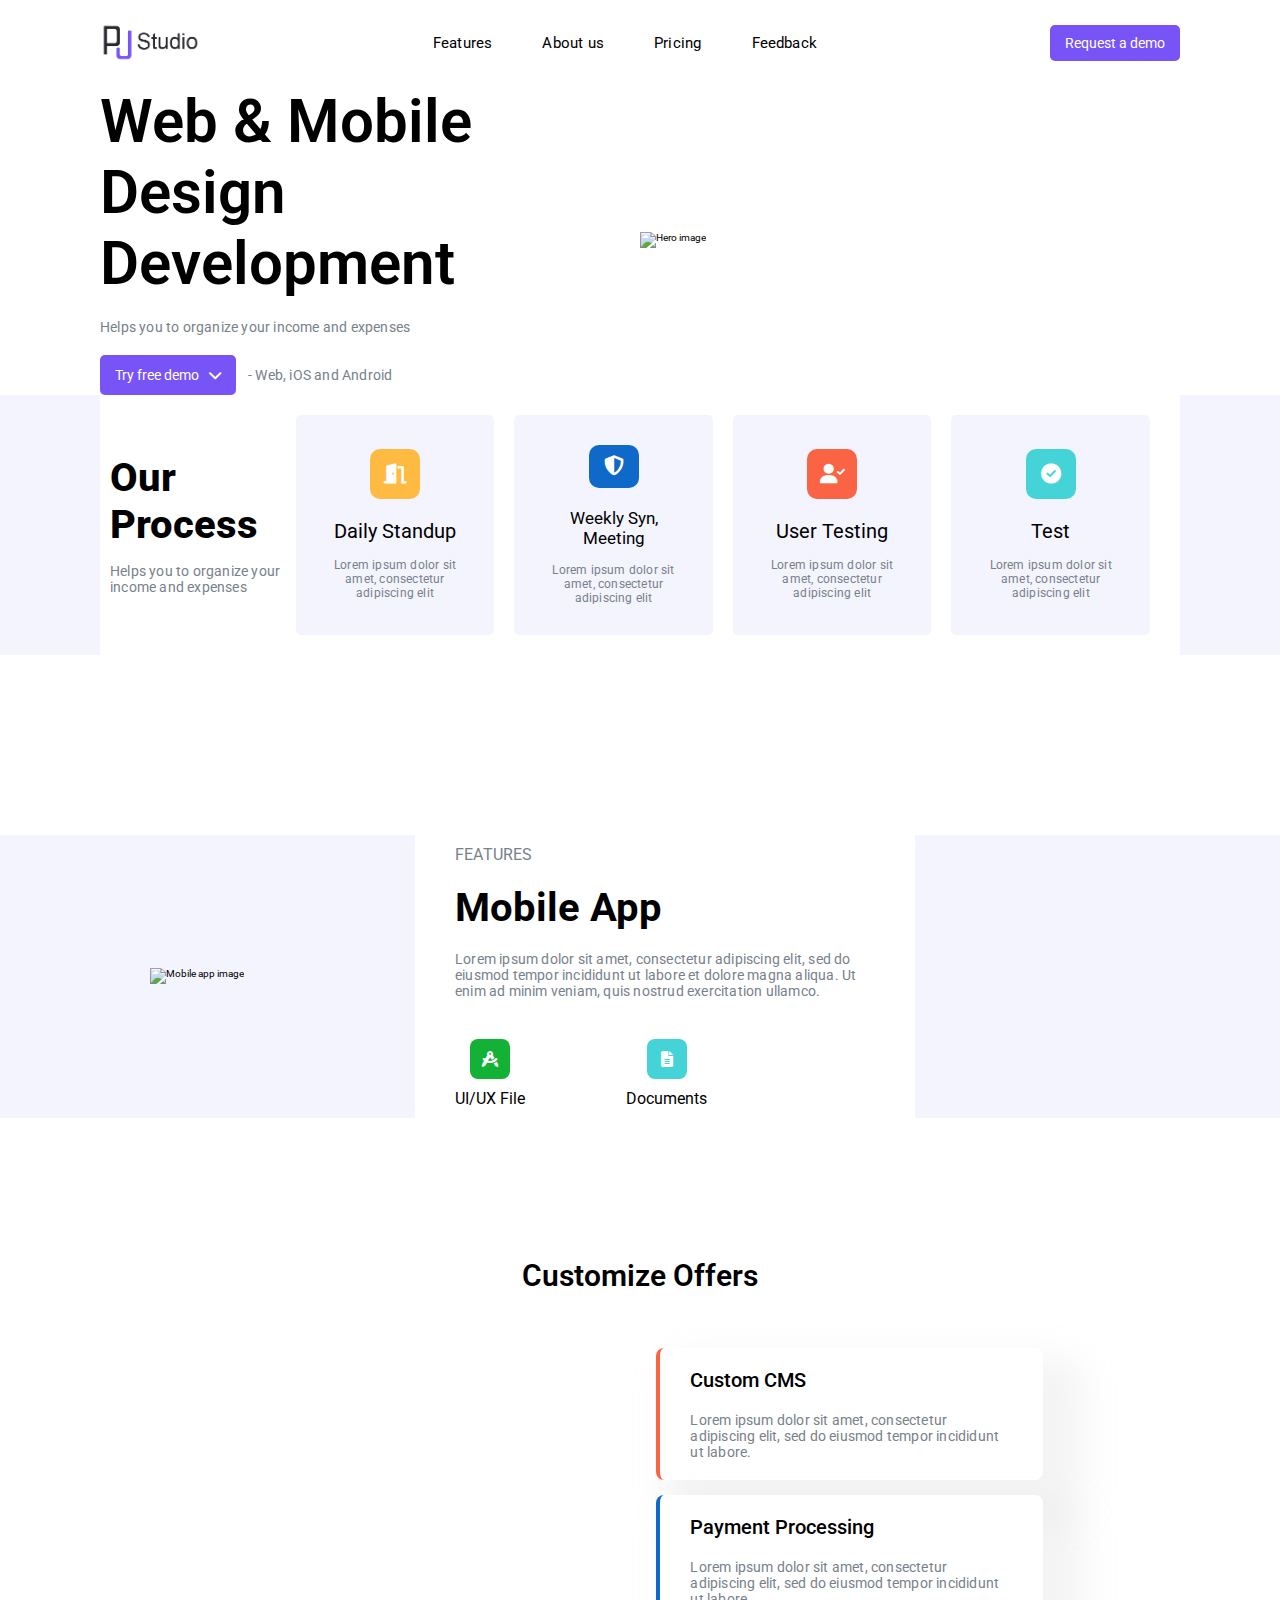
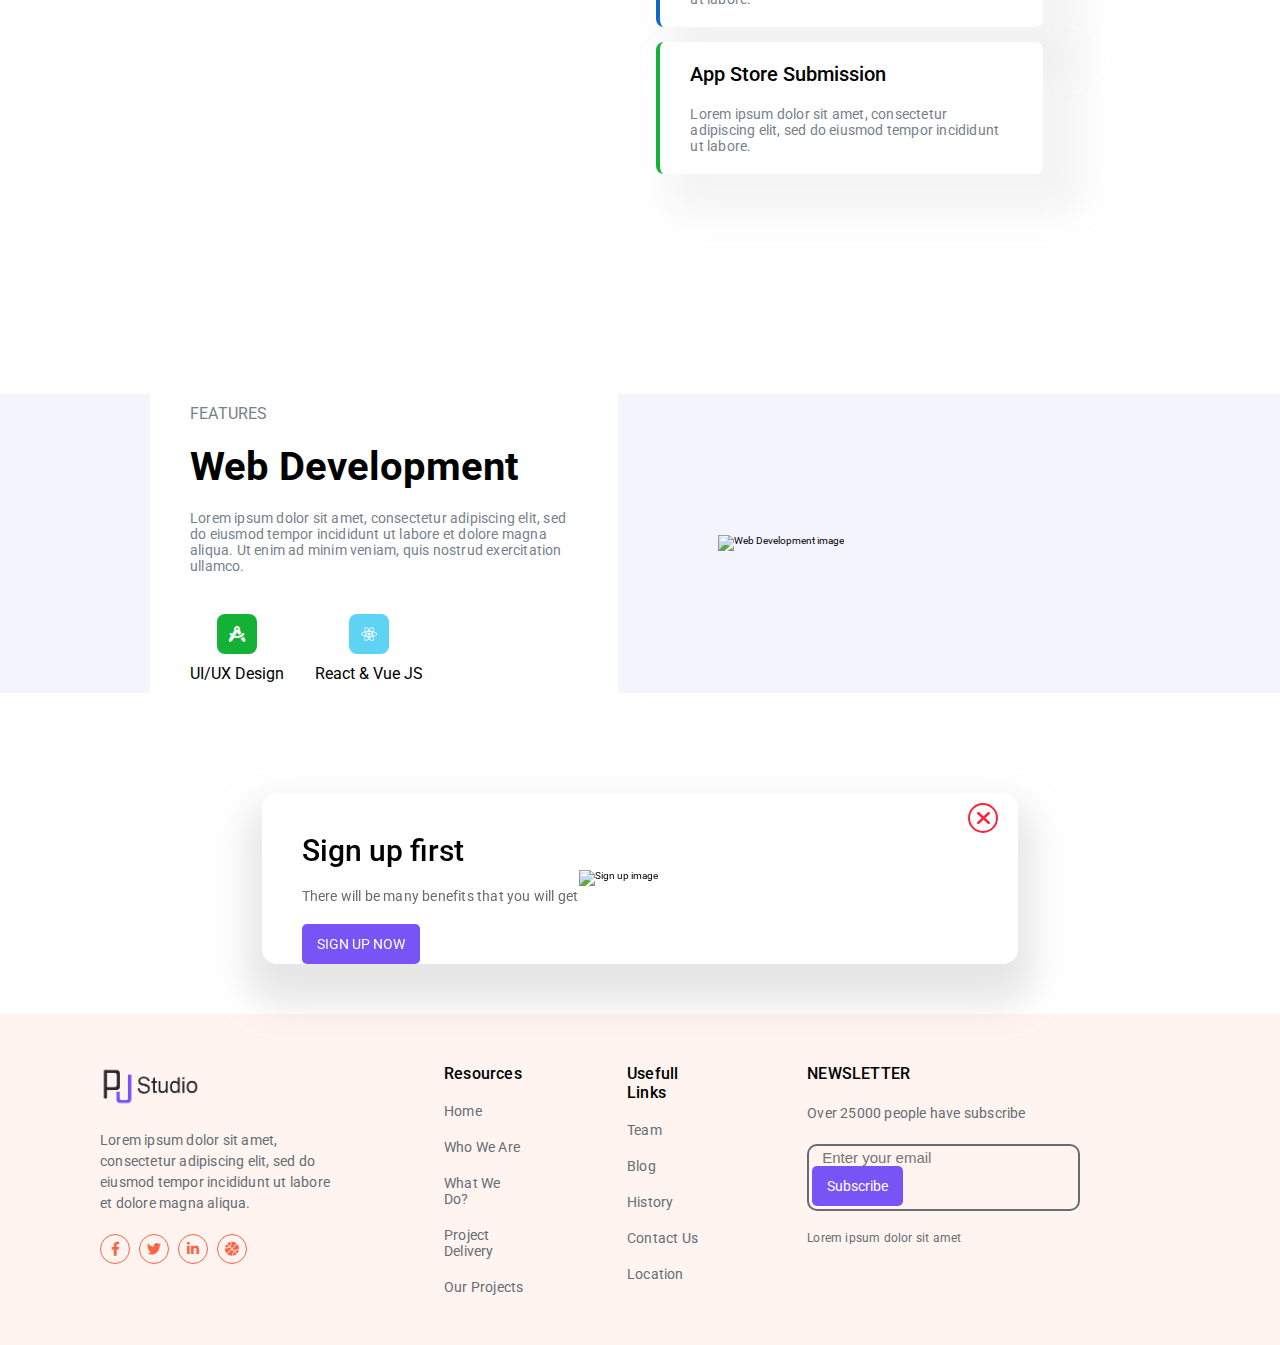
==== index.html @ fbd41726 "Updated style" ====
<!DOCTYPE html>
<html lang="en">
  <head>
    <meta charset="UTF-8"/>
    <meta http-equiv="X-UA-Compatible" content="IE=edge"/>
    <meta name="viewport" content="width=device-width, initial-scale=1.0"/>
    <link rel="icon" href="./public/images/pj-logo4.png">
    <link rel="stylesheet" href="./public/styles/main.css"/>
    <link rel="stylesheet" href="./public/styles/shared/header.css"/>
    <link rel="stylesheet" href="./public/styles/shared/footer.css">
    <!-- Font Awesome Icons -->
    <link
      rel="stylesheet"
      href="https://cdnjs.cloudflare.com/ajax/libs/font-awesome/5.15.4/css/all.min.css"
      integrity="sha512-1ycn6IcaQQ40/MKBW2W4Rhis/DbILU74C1vSrLJxCq57o941Ym01SwNsOMqvEBFlcgUa6xLiPY/NS5R+E6ztJQ=="
      crossorigin="anonymous"
      referrerpolicy="no-referrer"/>
    <link
      rel="stylesheet"
      href="https://cdnjs.cloudflare.com/ajax/libs/font-awesome/6.0.0/css/all.min.css"
      integrity="sha512-9usAa10IRO0HhonpyAIVpjrylPvoDwiPUiKdWk5t3PyolY1cOd4DSE0Ga+ri4AuTroPR5aQvXU9xC6qOPnzFeg=="
      crossorigin="anonymous"
      referrerpolicy="no-referrer"/>
    <link rel="stylesheet" href="https://cdnjs.cloudflare.com/ajax/libs/font-awesome/6.0.0-beta2/css/all.min.css" 
      integrity="sha512-YWzhKL2whUzgiheMoBFwW8CKV4qpHQAEuvilg9FAn5VJUDwKZZxkJNuGM4XkWuk94WCrrwslk8yWNGmY1EduTA==" 
      crossorigin="anonymous" referrerpolicy="no-referrer"/>
    <title>PJ Studio</title>
  </head>
  <body>
    <header class="main-header">
      <a href="./index.html">
        <img src="./public/images/pj-logo2.png" class="logo" alt="PJ Studio" title="PJ Studio"/>
      </a>

      <nav class="header-nav">
        <ul class="header-nav-list">
          <li>
            <a href="#" class="header-nav-list__item">Features</a>
          </li>
          <li>
            <a href="#" class="header-nav-list__item">About us</a>
          </li>
          <li>
            <a href="#" class="header-nav-list__item">Pricing</a>
          </li>
          <li>
            <a href="#" class="header-nav-list__item">Feedback</a>
          </li>
        </ul>
      </nav>

      <div>
        <a role="button" id="request-demo-btn" class="button-m button-style">
          Request a demo
        </a>
      </div>
    </header>

    <main>
      <section class="section-hero">
        <div id="hero-content">
          <h1 class="title-1 hero-title">Web & Mobile Design Development</h1>
  
          <p class="text-2 text-color-1 hero-text">Helps you to organize your income and expenses</p>
  
          <div id="hero-btn-container">
            <button class="button-l button-style">
              Try free demo<i class="fa-solid fa-chevron-down"></i>
            </button>
            <span class="text-2 text-color-1" id="hero-btn-container__text">- Web, iOS and Android</span>
          </div>
        </div>
  
        <div id="hero-image-container">
          <img src="./public/images/hero-700.jpg" loading="lazy" id="hero-image" alt="Hero image"/>
        </div>
      </section>
  
      <section class="section-our-process section-style-magnolia">
        <div class="section-container">
          <div class="section-our-process__title">
            <h2 class="title-2-800">Our Process</h2>
            <p class="text-color-1">Helps you to organize your income and expenses</p>
          </div>
  
          <div class="feature-card">
            <div class="icon-box-l icon-box-bg-yello">
              <i class="fa-solid fa-door-open"></i>
            </div>
  
            <h4 class="title-4">Daily Standup</h4>
  
            <p class="text-1 text-color-1">Lorem ipsum dolor sit amet, consectetur adipiscing elit</p>
          </div>
  
          <div class="feature-card">
            <div class="icon-box-l icon-box-bg-celtic-blue">
              <i class="fa-solid fa-shield"></i>
            </div>
  
            <h4 class="title-4 title-4-big">Weekly Syn, Meeting</h4>
  
            <p class="text-1 text-color-1">Lorem ipsum dolor sit amet, consectetur adipiscing elit</p>
          </div>
  
          <div class="feature-card">
            <div class="icon-box-l icon-box-bg-tomato">
              <i class="fa-solid fa-user-check"></i>
            </div>
  
            <h4 class="title-4">User Testing</h4>
  
            <p class="text-1 text-color-1">Lorem ipsum dolor sit amet, consectetur adipiscing elit</p>
          </div>
  
          <div class="feature-card">
            <div class="icon-box-l icon-box-bg-green">
              <i class="fa-solid fa-circle-check"></i>
            </div>
  
            <h4 class="title-4">Test</h4>
  
            <p class="text-1 text-color-1">Lorem ipsum dolor sit amet, consectetur adipiscing elit</p>
          </div>
        </div>
      </section>
  
      <section class="section-features section-style-magnolia">
        <div class="section-features__container">
          <div class="image-cotainer mobile-app-image">
            <img src="./public/images/iphone-280.png" loading="lazy" alt="Mobile app image">
          </div>
  
          <div class="features-content content-container">
            <p class="text-3 text-color-1">FEATURES</p>
  
            <h2 class="title-2-700 features-title">Mobile App</h2>
  
            <p class="text-2 text-color-1 features-info">Lorem ipsum dolor sit amet, consectetur adipiscing elit, 
              sed do eiusmod tempor incididunt ut labore et dolore magna aliqua. Ut enim ad minim veniam, 
              quis nostrud exercitation ullamco.
            </p>
  
            <div class="mobile-app-features">
              <div class="mobile-app-feature">
                <div class="icon-box-m icon-box-bg-greenp">
                  <i class="fa-solid fa-compass-drafting"></i>
                </div>
  
                <h5 class="title-5">UI/UX File</h5>
              </div>
  
              <div class="mobile-app-feature">
                <div class="icon-box-m icon-box-bg-green">
                  <i class="fa-solid fa-file-lines"></i>
                </div>
  
                <h5 class="title-5">Documents</h5>
              </div>
  
            </div>
          </div>
        </div>
        
      </section>
  
      <section class="section-offers section-style-white">
        <h3 class="offer-title title-3 weight-600">Customize Offers</h3>
  
        <div class="section-offers__content">
          <div class="image-cotainer-l">
            <img src="./public/images/offer-570.jpg" loading="lazy" alt="">
          </div>
  
          <div class="offers-container">
            <div class="Rectangle-card border-left-tomato">
              <h4 class="offer__title title-4 weight-500">Custom CMS</h4>
  
              <p class="Rectangle-card__info text-2 text-color-1">Lorem ipsum dolor sit amet, consectetur adipiscing elit, 
                sed do eiusmod tempor incididunt ut labore.
              </p>
            </div>
  
            <div class="Rectangle-card border-left-celtic">
              <h4 class="offer__title title-4 weight-500">Payment Processing</h4>
  
              <p class="Rectangle-card__info text-2 text-color-1">Lorem ipsum dolor sit amet, consectetur adipiscing elit, 
                sed do eiusmod tempor incididunt ut labore.
              </p>
            </div>
  
            <div class="Rectangle-card border-left-green">
              <h4 class="offer__title title-4 weight-500">App Store Submission</h4>
  
              <p class="Rectangle-card__info text-2 text-color-1">Lorem ipsum dolor sit amet, consectetur adipiscing elit, 
                sed do eiusmod tempor incididunt ut labore.
              </p>
            </div>
          </div>
        </div>
      </section>
  
      <section class="section-features section-style-magnolia">
        <div class="section-features__container">
          <div class="features-content content-container">
            <p class="text-3 text-color-1">FEATURES</p>
  
            <h2 class="title-2-700 features-title">Web Development</h2>
  
            <p class="text-2 text-color-1 features-info">Lorem ipsum dolor sit amet, consectetur adipiscing elit, 
              sed do eiusmod tempor incididunt ut labore et dolore magna aliqua. Ut enim ad minim veniam, 
              quis nostrud exercitation ullamco.
            </p>
  
            <div class="mobile-app-features">
              <div class="mobile-app-feature">
                <div class="icon-box-m icon-box-bg-greenp">
                  <i class="fa-solid fa-compass-drafting"></i>
                </div>
  
                <h5 class="title-5">UI/UX Design</h5>
              </div>
  
              <div class="mobile-app-feature">
                <div class="icon-box-m icon-box-bg-r-blue">
                  <i class="fa-brands fa-react"></i>
                </div>
  
                <h5 class="title-5">React & Vue JS</h5>
              </div>
  
            </div>
          </div>
  
          <div class="image-cotainer-m laptop-image">
            <img src="./public/images/laptop-550.png" loading="lazy" alt="Web Development image">
          </div>
        </div>
        
      </section>
  
      <section class="section-style-white">
        <div class="sign-up-modal" id="sign-up-modal">
          
          <div class="sign-up-content">
            <h3 class="title-3 weight-500">Sign up first</h3>
            
            <p class="text-2 text-color-2">There will be many benefits that you will get</p>
            
            <button class="button-style button-l" id="sign-up-btn">SIGN UP NOW</button>
          </div>
          
          <div class="image-cotainer-s">
            <img src="./public/images/SignUp-430.jpg" loading="lazy" alt="Sign up image">
          </div>
  
          <button class="close-btn" id="close-btn-sign-up">
            <i class="fa-solid fa-xmark"></i>
          </button>
        </div>
      </section>
    </main>

    

    <footer class="footer">
      <div>
        
      </div>

      <div class="company-info-container">
        <a href="./index.html">
          <img src="./public/images/pj-logo2.png" loading="lazy" class="logo" alt="PJ Studio" title="PJ Studio"/>
        </a>

        <p class="text-2 text-color-2 line-height-1-5">
          Lorem ipsum dolor sit amet, consectetur adipiscing elit, 
          sed do eiusmod tempor incididunt ut labore et dolore magna aliqua.
        </p>

        <div class="social-icon-container">
          <a href="https://facebook.com/" target="_blank" class="social-icon icon-box-s" title="Facebook">
            <i class="fa-brands fa-facebook-f"></i>
          </a>

          <a href="https://twitter.com/mohammadfMe?t=AFe1d7U3sf5t9u3sh4Wgbg&s=09" target="_blank" class="social-icon icon-box-s" title="Twitter">
            <i class="fa-brands fa-twitter"></i>
          </a>

          <a href="https://www.linkedin.com" target="_blank" class="social-icon icon-box-s" title="Linkedin">
            <i class="fa-brands fa-linkedin-in"></i>
          </a>

          <a href="https://dribbble.com/" target="_blank" class="social-icon icon-box-s" title="Dribbble">
            <i class="fa-solid fa-basketball"></i>
          </a>
        </div>
      </div>

      <div class="footer-nav-container">
        <div class="footer-nav-section">
          <span class="footer-nav-header title-5 weight-500">Resources</span>

          <ul class="footer-nav">
            <li class="footer-nav__item text-decoration">
              <a class="text-color-2" href="#" title="Home">Home</a>
            </li>
            <li class="footer-nav__item text-decoration">
              <a class="text-color-2" href="#" title="Who We Are">Who We Are</a>
            </li>
            <li class="footer-nav__item text-decoration">
              <a class="text-color-2" href="#" title="What We Do?">What We Do?</a>
            </li>
            <li class="footer-nav__item text-decoration">
              <a class="text-color-2" href="#" title="Project Delivery">Project Delivery</a>
            </li>
            <li class="footer-nav__item text-decoration">
              <a class="text-color-2" href="#" title="Our Projects">Our Projects</a>
            </li>
          </ul>
        </div>

        <div class="footer-nav-section">
          <span class="footer-nav-header title-5 weight-500">Usefull Links</span>

          <ul class="footer-nav">
            <li class="footer-nav__item text-decoration">
              <a class="text-color-2" href="#" title="">Team</a>
            </li>
            <li class="footer-nav__item text-decoration">
              <a class="text-color-2" href="#" title="Team">Blog</a>
            </li>
            <li class="footer-nav__item text-decoration">
              <a class="text-color-2" href="#" title="History">History</a>
            </li>
            <li class="footer-nav__item text-decoration">
              <a class="text-color-2" href="#" title="Contact Us">Contact Us</a>
            </li>
            <li class="footer-nav__item text-decoration">
              <a class="text-color-2" href="#" title="Location">Location</a>
            </li>
          </ul>
        </div>

        <div class="footer-nav-section">
          <span class="footer-nav-header title-5 weight-500">NEWSLETTER</span>

          <div class="footer-nav">
            <p class="footer-nav__item text-2 text-color-2 line-height-1-5">Over 25000 people have subscribe</p>

            <div class="footer-nav__item">
              <form class="input-box">
                <input type="text" placeholder="Enter your email">
                <button class="button-l button-style">Subscribe</button>
              </form>
            </div>

            <p class="footer-nav__item text-1 text-color-2">Lorem ipsum dolor sit amet</p>
          </div>
          
        </div>
        
      </div>
    </footer>
    
    <script src="./public/script/index.js"></script>
  </body>
</html>
---- public/styles/main.css ----
@import url("https://fonts.googleapis.com/css2?family=Roboto:ital,wght@0,100;0,300;0,400;0,500;0,700;0,900;1,100;1,300;1,400;1,500;1,700;1,900&display=swap");
body {
  font-family: Roboto;
}

h1 {
  font-size: 3.7rem;
}

h2 {
  font-size: 2rem;
}

h3 {
  font-size: 1.8rem;
}

h4 {
  font-size: 1.2rem;
}

h5 {
  font-size: 1rem;
}

p,
span,
li {
  font-size: 1.4rem;
  letter-spacing: 0.02rem;
}

::selection {
  color: #fff;
  background: #9174fa;
}

html {
  font-size: 62.5%;
  scroll-behavior: smooth;
}

*,
*::before,
*::after {
  box-sizing: border-box;
}

body,
h1,
h2,
h3,
h4,
h5,
h6,
ul,
li,
div,
nav,
p,
img,
span,
input {
  padding: 0;
  margin: 0;
  font-weight: normal;
}

input {
  border: 0;
  outline: none;
  font-size: 1.5rem;
}

a {
  text-decoration: none;
}

ul,
li {
  list-style: none;
}

img {
  max-width: 100%;
  height: auto;
}

button {
  all: unset;
}

hr {
  border: 0;
}

.icon-box-bg-tomato {
  background: #fa6444ff;
}

.icon-box-bg-celtic-blue {
  background: #0f69c9ff;
}

.icon-box-bg-yello {
  background: #ffbb41ff;
}

.icon-box-bg-r-blue {
  background: #5ed3f3;
}

.icon-box-bg-green {
  background: #44d4d7ff;
}

.icon-box-bg-greenp {
  background: #13b237ff;
}

.text-color-1 {
  color: #78818a;
}

.text-color-2 {
  color: #656c74;
}

.logo {
  width: 10rem;
}

.button-style {
  background: #7854f7ff;
  color: #fff;
  border-radius: 5px;
  cursor: pointer;
  font-size: 1.4rem;
}
.button-style:hover {
  background: #6c4cdd;
  transition: 0.2s;
}
.button-style:active {
  background: #6144ca;
}

.close-btn {
  width: 2.6rem;
  height: 2.6rem;
  display: flex;
  justify-content: center;
  align-items: center;
  background: #fff;
  color: #FA243C;
  border: 2px solid #FA243C;
  border-radius: 50%;
  font-size: 2rem;
  cursor: pointer;
  transition: 0.2s;
}
.close-btn:hover {
  background: #FA243C;
  color: #fff;
}
.close-btn:active {
  background: #dd2238;
}

.button-m {
  padding: 1rem 1.5rem;
}

.button-l {
  padding: 1.2rem 1.5rem;
}

.input-box {
  background: #ffffff00;
  border: 2px solid #656c74;
  border-radius: 10px;
  padding: 3px;
}
.input-box:focus-within {
  border: 2px solid #7854f7ff;
}
.input-box input {
  background: #ffffff00;
  padding: 0 1rem;
}

.fa-chevron-down {
  color: #fff;
  margin-left: 1rem;
}

.icon-box-l {
  width: 5rem;
  height: 5rem;
  display: flex;
  justify-content: center;
  align-items: center;
  color: #fff;
  border-radius: 10px;
  font-size: 2rem;
}

.icon-box-m {
  width: 4rem;
  height: 4rem;
  display: flex;
  justify-content: center;
  align-items: center;
  color: #fff;
  border-radius: 8px;
  font-size: 1.6rem;
}

.icon-box-s {
  width: 3rem;
  height: 3rem;
  display: flex;
  justify-content: center;
  align-items: center;
  background: #ffffff00;
  color: #fa6444ff;
  border: 1px solid #fa6444ff;
  border-radius: 50%;
  font-size: 1.4rem;
  cursor: pointer;
  transition: 0.2s;
}
.icon-box-s:hover {
  background: #fa6444ff;
  color: #fff;
  box-shadow: 0 10px 15px 5px rgba(190, 190, 190, 0.384);
}

.title-1 {
  font-size: 6rem;
  font-weight: 600;
}

.title-2-700 {
  font-size: 4rem;
  font-weight: 700;
}

.title-2-800 {
  font-size: 4rem;
  font-weight: 800;
}

.title-3 {
  font-size: 3rem;
}

.title-4 {
  font-size: 2rem;
}

.title-5 {
  font-size: 1.6rem;
}

.title-4-big {
  font-size: 1.7rem;
}

.text-1 {
  font-size: 1.2rem;
}

.text-2 {
  font-size: 1.4rem;
}

.text-3 {
  font-size: 1.6rem;
}

.text-decoration:hover {
  text-decoration: underline solid #656c74 2px;
}

.weight-500 {
  font-weight: 500;
}

.weight-600 {
  font-weight: 600;
}

.line-height-1-5 {
  line-height: 1.5;
}

.feature-card {
  width: 21rem;
  height: 22rem;
  display: flex;
  flex-direction: column;
  justify-content: center;
  align-items: center;
  background: #f4f4ffff;
  padding: 3rem 2.5rem;
  margin-right: 2rem;
  border-radius: 5px;
  text-align: center;
}
.feature-card h4 {
  margin-top: 2rem;
}
.feature-card p {
  margin-top: 1.5rem;
}
.feature-card:hover {
  background: #fff4ef;
  box-shadow: 25px 25px 35px 15px rgba(190, 190, 190, 0.096);
  transition: 0.2s;
}

.Rectangle-card {
  background: #fff;
  padding: 2rem 3rem;
  margin-top: 1.5rem;
  border-radius: 8px;
  box-shadow: 25px 25px 35px 15px rgba(190, 190, 190, 0.171);
}
.Rectangle-card .Rectangle-card__info {
  margin-top: 2rem;
}

.sign-up-modal {
  width: 70%;
  display: flex;
  justify-content: center;
  align-items: center;
  border-radius: 15px;
  box-shadow: 0 25px 35px 15px rgba(190, 190, 190, 0.384);
  position: relative;
  transform: translate3d(0, 0, 0) scale(1) !important;
  opacity: 1 !important;
}
.sign-up-modal .close-btn {
  position: absolute;
  top: 1rem;
  right: 2rem;
  z-index: 2;
}
.sign-up-modal .sign-up-content {
  margin-top: 2rem;
}
.sign-up-modal .sign-up-content h3 {
  margin-top: 2rem;
}
.sign-up-modal .sign-up-content p {
  margin-top: 2rem;
}
.sign-up-modal .sign-up-content #sign-up-btn {
  margin-top: 2rem;
}

.image-cotainer {
  width: 22rem;
}

.image-cotainer-s {
  width: 40rem;
}

.image-cotainer-m {
  width: 50rem;
}

.image-cotainer-l {
  width: 60rem;
}

.border-left-green {
  border-left: 4px solid #13b237ff;
}

.border-left-tomato {
  border-left: 4px solid #fa6444ff;
}

.border-left-celtic {
  border-left: 4px solid #0f69c9ff;
}

::-webkit-scrollbar {
  width: 10px;
}

::-webkit-scrollbar-track {
  background: #b19df8;
}

::-webkit-scrollbar-thumb {
  background-color: #7854f7ff;
  border-radius: 5px;
}

:root {
  scrollbar-color: #7854f7ff #7754f728 !important;
  scrollbar-width: thin !important;
}

.section-style-magnolia {
  display: flex;
  justify-content: center;
  align-items: center;
  background: #f4f4ffff;
  padding: 0 10rem;
}

.section-style-white {
  display: flex;
  justify-content: center;
  align-items: center;
  background: #fff;
  padding: 0 10rem;
}

.section-container {
  width: 100%;
  display: flex;
  justify-content: flex-start;
  align-items: center;
  background: #fff;
  padding: 2rem 1rem;
}

.content-container {
  height: 100%;
  display: flex;
  flex-direction: column;
  justify-content: flex-start;
  align-items: flex-start;
  background: #fff;
  padding: 1rem 4rem;
}

.section-hero {
  width: 100%;
  display: flex;
  justify-content: center;
  align-items: center;
  padding: 0 10rem;
}

#hero-content {
  width: 50%;
  display: flex;
  flex-direction: column;
  justify-content: center;
  align-items: flex-start;
}

#hero-image-container {
  width: 50%;
}
#hero-image-container #hero-image {
  width: 100%;
}

.hero-title {
  width: 80%;
}

.hero-text {
  margin-top: 2rem;
}

#hero-btn-container {
  margin-top: 2rem;
}
#hero-btn-container #hero-btn-container__text {
  margin-left: 1rem;
}

.section-our-process__title {
  width: 20rem;
}
.section-our-process__title .text-color-1 {
  margin-top: 1.5rem;
}

.feature-card {
  transform: translateY(0);
  transition: 0.5s;
}
.feature-card:hover {
  transform: translateY(-2rem);
  transition: 0.5s;
}

.section-features {
  margin-top: 18rem;
}
.section-features .section-features__container {
  width: 100%;
  height: 100%;
  display: flex;
  justify-content: center;
  align-items: center;
}

.mobile-app-image {
  position: absolute;
  margin-right: 76rem;
}

.laptop-image {
  margin-left: 10rem;
}

.features-content {
  width: 50rem;
  margin-left: 5rem;
}

.features-title {
  margin-top: 2rem;
}

.features-info {
  margin-top: 2rem;
}

.mobile-app-features {
  width: 60%;
  display: flex;
  justify-content: space-between;
  align-items: center;
  margin-top: 4rem;
}
.mobile-app-features .mobile-app-feature {
  display: flex;
  flex-direction: column;
  justify-content: center;
  align-items: center;
}
.mobile-app-features .mobile-app-feature h5 {
  margin-top: 1rem;
}

.section-offers {
  margin-top: 10rem;
  display: flex;
  flex-direction: column;
  justify-content: center;
  align-items: center;
}

.offer-title {
  margin-top: 4rem;
}

.section-offers__content {
  margin: 4rem;
  display: flex;
  justify-content: center;
  align-items: center;
}

.offers-container {
  margin-left: 10rem;
}
.offers-container .Rectangle-card {
  width: 80%;
  transform: translateY(0);
  transition: 0.5s;
}
.offers-container .Rectangle-card:hover {
  transform: translateX(-2rem);
  transition: 0.5s;
}

.section-style-white .sign-up-modal {
  margin-top: 10rem;
}

/*# sourceMappingURL=main.css.map */
---- public/styles/shared/header.css ----
@import url("https://fonts.googleapis.com/css2?family=Roboto:ital,wght@0,100;0,300;0,400;0,500;0,700;0,900;1,100;1,300;1,400;1,500;1,700;1,900&display=swap");
body {
  font-family: Roboto;
}

h1 {
  font-size: 3.7rem;
}

h2 {
  font-size: 2rem;
}

h3 {
  font-size: 1.8rem;
}

h4 {
  font-size: 1.2rem;
}

h5 {
  font-size: 1rem;
}

p,
span,
li {
  font-size: 1.4rem;
  letter-spacing: 0.02rem;
}

::selection {
  color: #fff;
  background: #9174fa;
}

html {
  font-size: 62.5%;
  scroll-behavior: smooth;
}

*,
*::before,
*::after {
  box-sizing: border-box;
}

body,
h1,
h2,
h3,
h4,
h5,
h6,
ul,
li,
div,
nav,
p,
img,
span,
input {
  padding: 0;
  margin: 0;
  font-weight: normal;
}

input {
  border: 0;
  outline: none;
  font-size: 1.5rem;
}

a {
  text-decoration: none;
}

ul,
li {
  list-style: none;
}

img {
  max-width: 100%;
  height: auto;
}

button {
  all: unset;
}

hr {
  border: 0;
}

.icon-box-bg-tomato {
  background: #fa6444ff;
}

.icon-box-bg-celtic-blue {
  background: #0f69c9ff;
}

.icon-box-bg-yello {
  background: #ffbb41ff;
}

.icon-box-bg-r-blue {
  background: #5ed3f3;
}

.icon-box-bg-green {
  background: #44d4d7ff;
}

.icon-box-bg-greenp {
  background: #13b237ff;
}

.text-color-1 {
  color: #78818a;
}

.text-color-2 {
  color: #656c74;
}

.logo {
  width: 10rem;
}

.button-style {
  background: #7854f7ff;
  color: #fff;
  border-radius: 5px;
  cursor: pointer;
  font-size: 1.4rem;
}
.button-style:hover {
  background: #6c4cdd;
  transition: 0.2s;
}
.button-style:active {
  background: #6144ca;
}

.close-btn {
  width: 2.6rem;
  height: 2.6rem;
  display: flex;
  justify-content: center;
  align-items: center;
  background: #fff;
  color: #FA243C;
  border: 2px solid #FA243C;
  border-radius: 50%;
  font-size: 2rem;
  cursor: pointer;
  transition: 0.2s;
}
.close-btn:hover {
  background: #FA243C;
  color: #fff;
}
.close-btn:active {
  background: #dd2238;
}

.button-m {
  padding: 1rem 1.5rem;
}

.button-l {
  padding: 1.2rem 1.5rem;
}

.input-box {
  background: #ffffff00;
  border: 2px solid #656c74;
  border-radius: 10px;
  padding: 3px;
}
.input-box:focus-within {
  border: 2px solid #7854f7ff;
}
.input-box input {
  background: #ffffff00;
  padding: 0 1rem;
}

.fa-chevron-down {
  color: #fff;
  margin-left: 1rem;
}

.icon-box-l {
  width: 5rem;
  height: 5rem;
  display: flex;
  justify-content: center;
  align-items: center;
  color: #fff;
  border-radius: 10px;
  font-size: 2rem;
}

.icon-box-m {
  width: 4rem;
  height: 4rem;
  display: flex;
  justify-content: center;
  align-items: center;
  color: #fff;
  border-radius: 8px;
  font-size: 1.6rem;
}

.icon-box-s {
  width: 3rem;
  height: 3rem;
  display: flex;
  justify-content: center;
  align-items: center;
  background: #ffffff00;
  color: #fa6444ff;
  border: 1px solid #fa6444ff;
  border-radius: 50%;
  font-size: 1.4rem;
  cursor: pointer;
  transition: 0.2s;
}
.icon-box-s:hover {
  background: #fa6444ff;
  color: #fff;
  box-shadow: 0 10px 15px 5px rgba(190, 190, 190, 0.384);
}

.title-1 {
  font-size: 6rem;
  font-weight: 600;
}

.title-2-700 {
  font-size: 4rem;
  font-weight: 700;
}

.title-2-800 {
  font-size: 4rem;
  font-weight: 800;
}

.title-3 {
  font-size: 3rem;
}

.title-4 {
  font-size: 2rem;
}

.title-5 {
  font-size: 1.6rem;
}

.title-4-big {
  font-size: 1.7rem;
}

.text-1 {
  font-size: 1.2rem;
}

.text-2 {
  font-size: 1.4rem;
}

.text-3 {
  font-size: 1.6rem;
}

.text-decoration:hover {
  text-decoration: underline solid #656c74 2px;
}

.weight-500 {
  font-weight: 500;
}

.weight-600 {
  font-weight: 600;
}

.line-height-1-5 {
  line-height: 1.5;
}

.feature-card {
  width: 21rem;
  height: 22rem;
  display: flex;
  flex-direction: column;
  justify-content: center;
  align-items: center;
  background: #f4f4ffff;
  padding: 3rem 2.5rem;
  margin-right: 2rem;
  border-radius: 5px;
  text-align: center;
}
.feature-card h4 {
  margin-top: 2rem;
}
.feature-card p {
  margin-top: 1.5rem;
}
.feature-card:hover {
  background: #fff4ef;
  box-shadow: 25px 25px 35px 15px rgba(190, 190, 190, 0.096);
  transition: 0.2s;
}

.Rectangle-card {
  background: #fff;
  padding: 2rem 3rem;
  margin-top: 1.5rem;
  border-radius: 8px;
  box-shadow: 25px 25px 35px 15px rgba(190, 190, 190, 0.171);
}
.Rectangle-card .Rectangle-card__info {
  margin-top: 2rem;
}

.sign-up-modal {
  width: 70%;
  display: flex;
  justify-content: center;
  align-items: center;
  border-radius: 15px;
  box-shadow: 0 25px 35px 15px rgba(190, 190, 190, 0.384);
  position: relative;
  transform: translate3d(0, 0, 0) scale(1) !important;
  opacity: 1 !important;
}
.sign-up-modal .close-btn {
  position: absolute;
  top: 1rem;
  right: 2rem;
  z-index: 2;
}
.sign-up-modal .sign-up-content {
  margin-top: 2rem;
}
.sign-up-modal .sign-up-content h3 {
  margin-top: 2rem;
}
.sign-up-modal .sign-up-content p {
  margin-top: 2rem;
}
.sign-up-modal .sign-up-content #sign-up-btn {
  margin-top: 2rem;
}

.image-cotainer {
  width: 22rem;
}

.image-cotainer-s {
  width: 40rem;
}

.image-cotainer-m {
  width: 50rem;
}

.image-cotainer-l {
  width: 60rem;
}

.border-left-green {
  border-left: 4px solid #13b237ff;
}

.border-left-tomato {
  border-left: 4px solid #fa6444ff;
}

.border-left-celtic {
  border-left: 4px solid #0f69c9ff;
}

::-webkit-scrollbar {
  width: 10px;
}

::-webkit-scrollbar-track {
  background: #b19df8;
}

::-webkit-scrollbar-thumb {
  background-color: #7854f7ff;
  border-radius: 5px;
}

:root {
  scrollbar-color: #7854f7ff #7754f728 !important;
  scrollbar-width: thin !important;
}

.main-header {
  display: flex;
  justify-content: space-between;
  align-items: center;
  background: #fff;
  padding: 2rem 10rem;
}

.header-nav-list {
  display: flex;
  justify-content: space-between;
  align-items: center;
}

.header-nav-list__item {
  color: #000;
  padding: 1rem 2rem;
  margin: 0 0.5rem;
  border-radius: 5px;
  font-size: 1.5rem;
}
.header-nav-list__item:hover {
  background: #7754f728;
  transition: 0.2s;
}

/*# sourceMappingURL=header.css.map */
---- public/styles/shared/footer.css ----
@import url("https://fonts.googleapis.com/css2?family=Roboto:ital,wght@0,100;0,300;0,400;0,500;0,700;0,900;1,100;1,300;1,400;1,500;1,700;1,900&display=swap");
body {
  font-family: Roboto;
}

h1 {
  font-size: 3.7rem;
}

h2 {
  font-size: 2rem;
}

h3 {
  font-size: 1.8rem;
}

h4 {
  font-size: 1.2rem;
}

h5 {
  font-size: 1rem;
}

p,
span,
li {
  font-size: 1.4rem;
  letter-spacing: 0.02rem;
}

::selection {
  color: #fff;
  background: #9174fa;
}

html {
  font-size: 62.5%;
  scroll-behavior: smooth;
}

*,
*::before,
*::after {
  box-sizing: border-box;
}

body,
h1,
h2,
h3,
h4,
h5,
h6,
ul,
li,
div,
nav,
p,
img,
span,
input {
  padding: 0;
  margin: 0;
  font-weight: normal;
}

input {
  border: 0;
  outline: none;
  font-size: 1.5rem;
}

a {
  text-decoration: none;
}

ul,
li {
  list-style: none;
}

img {
  max-width: 100%;
  height: auto;
}

button {
  all: unset;
}

hr {
  border: 0;
}

.icon-box-bg-tomato {
  background: #fa6444ff;
}

.icon-box-bg-celtic-blue {
  background: #0f69c9ff;
}

.icon-box-bg-yello {
  background: #ffbb41ff;
}

.icon-box-bg-r-blue {
  background: #5ed3f3;
}

.icon-box-bg-green {
  background: #44d4d7ff;
}

.icon-box-bg-greenp {
  background: #13b237ff;
}

.text-color-1 {
  color: #78818a;
}

.text-color-2 {
  color: #656c74;
}

.logo {
  width: 10rem;
}

.button-style {
  background: #7854f7ff;
  color: #fff;
  border-radius: 5px;
  cursor: pointer;
  font-size: 1.4rem;
}
.button-style:hover {
  background: #6c4cdd;
  transition: 0.2s;
}
.button-style:active {
  background: #6144ca;
}

.close-btn {
  width: 2.6rem;
  height: 2.6rem;
  display: flex;
  justify-content: center;
  align-items: center;
  background: #fff;
  color: #FA243C;
  border: 2px solid #FA243C;
  border-radius: 50%;
  font-size: 2rem;
  cursor: pointer;
  transition: 0.2s;
}
.close-btn:hover {
  background: #FA243C;
  color: #fff;
}
.close-btn:active {
  background: #dd2238;
}

.button-m {
  padding: 1rem 1.5rem;
}

.button-l {
  padding: 1.2rem 1.5rem;
}

.input-box {
  background: #ffffff00;
  border: 2px solid #656c74;
  border-radius: 10px;
  padding: 3px;
}
.input-box:focus-within {
  border: 2px solid #7854f7ff;
}
.input-box input {
  background: #ffffff00;
  padding: 0 1rem;
}

.fa-chevron-down {
  color: #fff;
  margin-left: 1rem;
}

.icon-box-l {
  width: 5rem;
  height: 5rem;
  display: flex;
  justify-content: center;
  align-items: center;
  color: #fff;
  border-radius: 10px;
  font-size: 2rem;
}

.icon-box-m {
  width: 4rem;
  height: 4rem;
  display: flex;
  justify-content: center;
  align-items: center;
  color: #fff;
  border-radius: 8px;
  font-size: 1.6rem;
}

.icon-box-s {
  width: 3rem;
  height: 3rem;
  display: flex;
  justify-content: center;
  align-items: center;
  background: #ffffff00;
  color: #fa6444ff;
  border: 1px solid #fa6444ff;
  border-radius: 50%;
  font-size: 1.4rem;
  cursor: pointer;
  transition: 0.2s;
}
.icon-box-s:hover {
  background: #fa6444ff;
  color: #fff;
  box-shadow: 0 10px 15px 5px rgba(190, 190, 190, 0.384);
}

.title-1 {
  font-size: 6rem;
  font-weight: 600;
}

.title-2-700 {
  font-size: 4rem;
  font-weight: 700;
}

.title-2-800 {
  font-size: 4rem;
  font-weight: 800;
}

.title-3 {
  font-size: 3rem;
}

.title-4 {
  font-size: 2rem;
}

.title-5 {
  font-size: 1.6rem;
}

.title-4-big {
  font-size: 1.7rem;
}

.text-1 {
  font-size: 1.2rem;
}

.text-2 {
  font-size: 1.4rem;
}

.text-3 {
  font-size: 1.6rem;
}

.text-decoration:hover {
  text-decoration: underline solid #656c74 2px;
}

.weight-500 {
  font-weight: 500;
}

.weight-600 {
  font-weight: 600;
}

.line-height-1-5 {
  line-height: 1.5;
}

.feature-card {
  width: 21rem;
  height: 22rem;
  display: flex;
  flex-direction: column;
  justify-content: center;
  align-items: center;
  background: #f4f4ffff;
  padding: 3rem 2.5rem;
  margin-right: 2rem;
  border-radius: 5px;
  text-align: center;
}
.feature-card h4 {
  margin-top: 2rem;
}
.feature-card p {
  margin-top: 1.5rem;
}
.feature-card:hover {
  background: #fff4ef;
  box-shadow: 25px 25px 35px 15px rgba(190, 190, 190, 0.096);
  transition: 0.2s;
}

.Rectangle-card {
  background: #fff;
  padding: 2rem 3rem;
  margin-top: 1.5rem;
  border-radius: 8px;
  box-shadow: 25px 25px 35px 15px rgba(190, 190, 190, 0.171);
}
.Rectangle-card .Rectangle-card__info {
  margin-top: 2rem;
}

.sign-up-modal {
  width: 70%;
  display: flex;
  justify-content: center;
  align-items: center;
  border-radius: 15px;
  box-shadow: 0 25px 35px 15px rgba(190, 190, 190, 0.384);
  position: relative;
  transform: translate3d(0, 0, 0) scale(1) !important;
  opacity: 1 !important;
}
.sign-up-modal .close-btn {
  position: absolute;
  top: 1rem;
  right: 2rem;
  z-index: 2;
}
.sign-up-modal .sign-up-content {
  margin-top: 2rem;
}
.sign-up-modal .sign-up-content h3 {
  margin-top: 2rem;
}
.sign-up-modal .sign-up-content p {
  margin-top: 2rem;
}
.sign-up-modal .sign-up-content #sign-up-btn {
  margin-top: 2rem;
}

.image-cotainer {
  width: 22rem;
}

.image-cotainer-s {
  width: 40rem;
}

.image-cotainer-m {
  width: 50rem;
}

.image-cotainer-l {
  width: 60rem;
}

.border-left-green {
  border-left: 4px solid #13b237ff;
}

.border-left-tomato {
  border-left: 4px solid #fa6444ff;
}

.border-left-celtic {
  border-left: 4px solid #0f69c9ff;
}

::-webkit-scrollbar {
  width: 10px;
}

::-webkit-scrollbar-track {
  background: #b19df8;
}

::-webkit-scrollbar-thumb {
  background-color: #7854f7ff;
  border-radius: 5px;
}

:root {
  scrollbar-color: #7854f7ff #7754f728 !important;
  scrollbar-width: thin !important;
}

.footer {
  display: flex;
  justify-content: flex-start;
  align-items: flex-start;
  background: #fff4ef;
  margin-top: 5rem;
  padding: 5rem 10rem;
}

.company-info-container {
  width: 25%;
  margin-right: 10rem;
}
.company-info-container p {
  margin-top: 2rem;
}
.company-info-container .social-icon-container {
  display: flex;
  justify-content: flex-start;
  align-items: center;
  margin-top: 2rem;
}
.company-info-container .social-icon-container .social-icon {
  margin-right: 0.9rem;
}

.footer-nav-container {
  display: flex;
  justify-content: flex-start;
  align-items: flex-start;
}

.footer-nav-section {
  margin-right: 10rem;
}
.footer-nav-section .footer-nav,
.footer-nav-section .footer-nav__item {
  margin-top: 2rem;
}

/*# sourceMappingURL=footer.css.map */
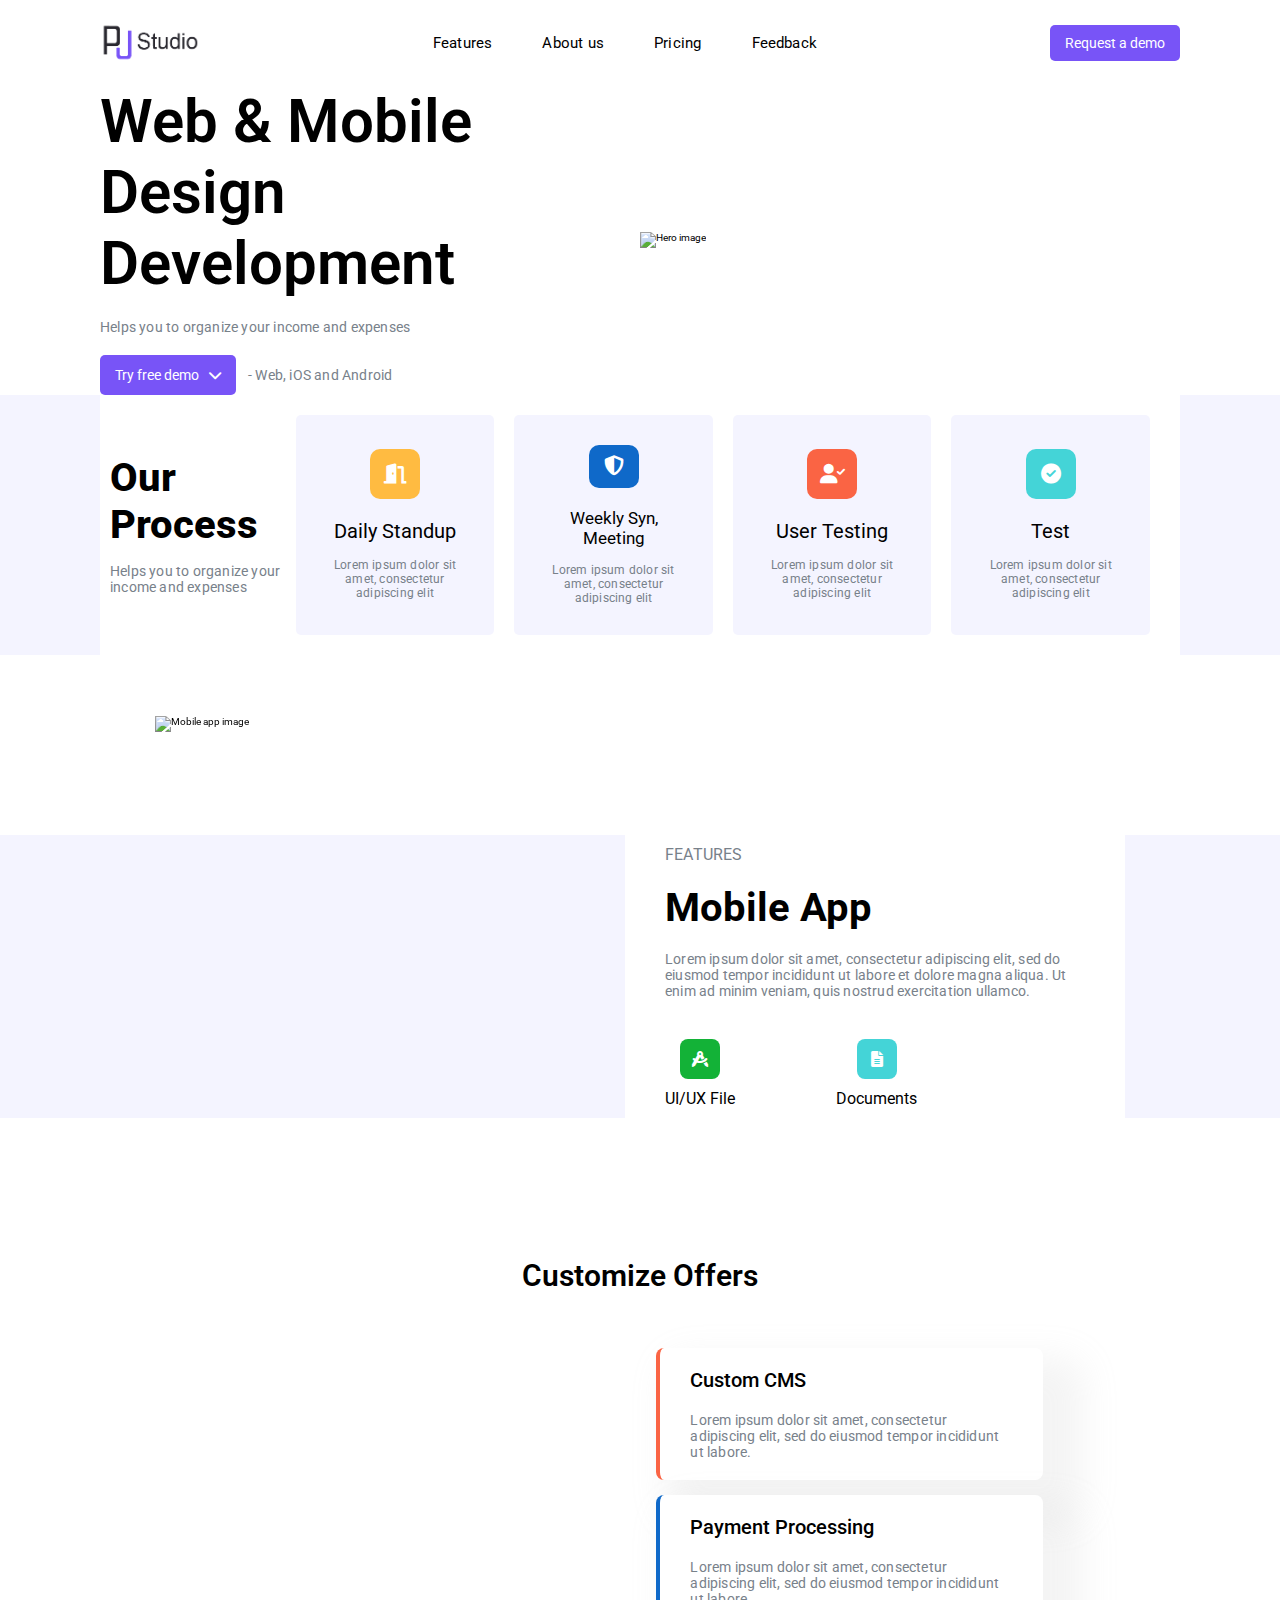
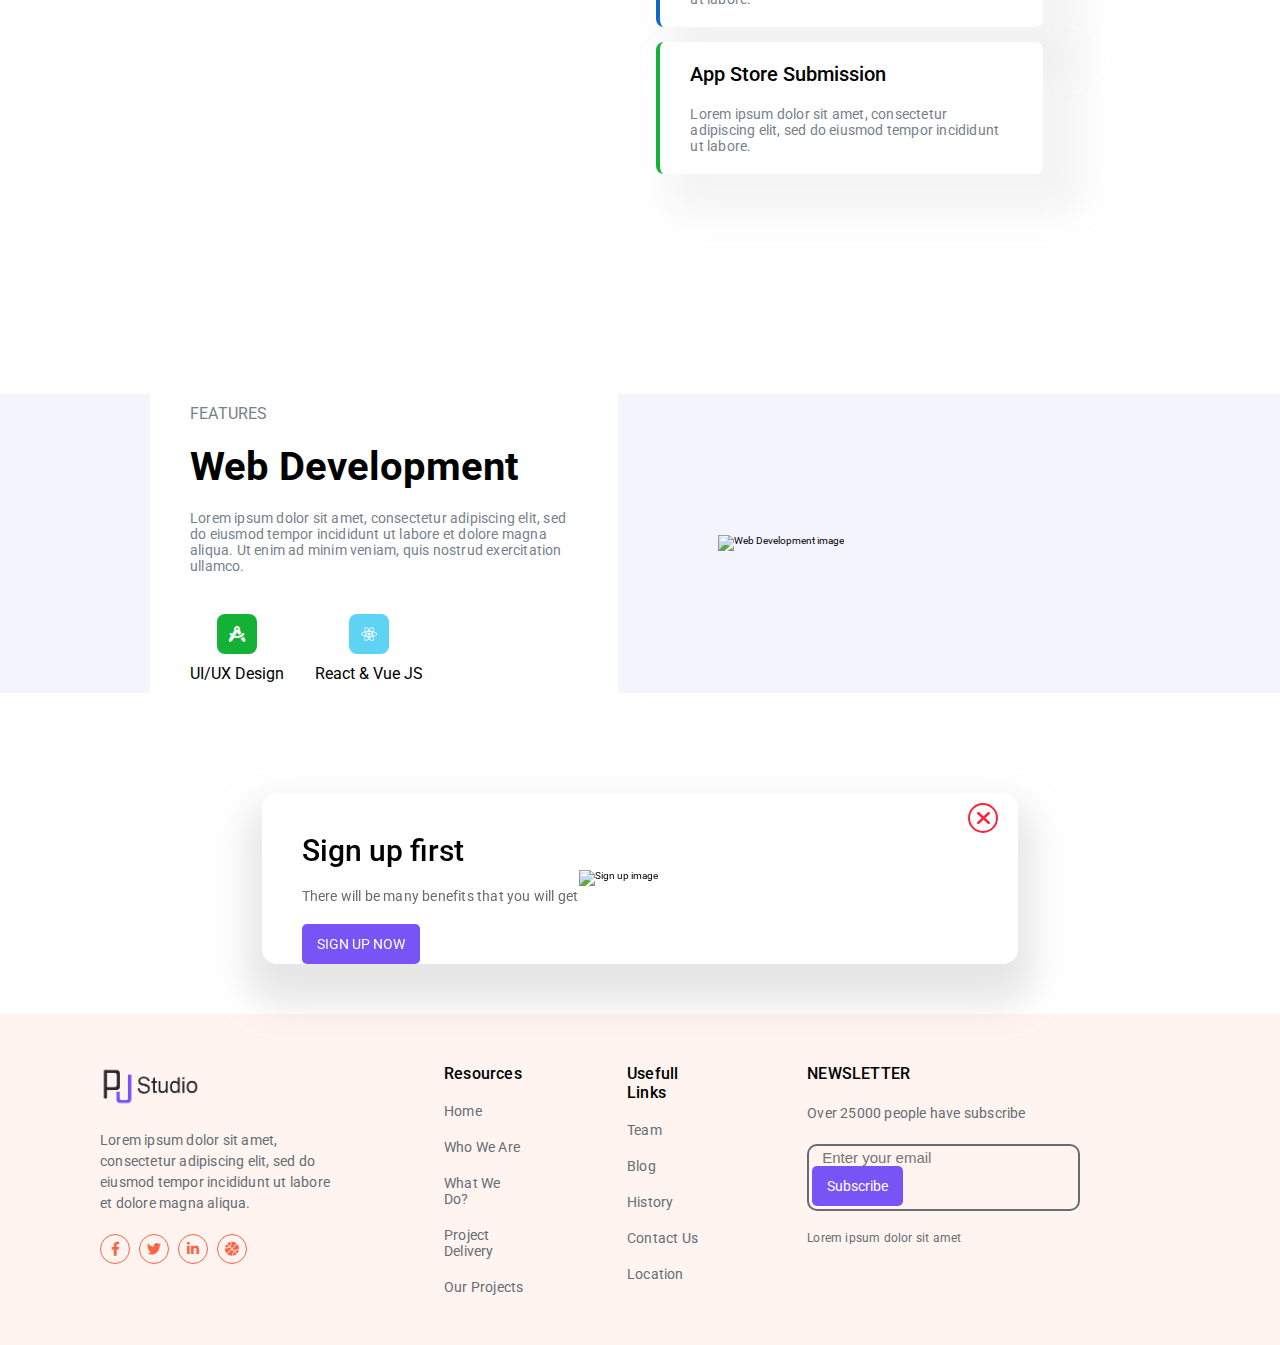
==== commit e2e80257: "Fixed style (mobile app image)" ====
--- a/index.html
+++ b/index.html
@@ -261,8 +261,6 @@
       </section>
     </main>
 
-    
-
     <footer class="footer">
       <div>
         
--- a/public/styles/main.css
+++ b/public/styles/main.css
@@ -362,7 +362,7 @@
 }
 
 .image-cotainer {
-  width: 22rem;
+  width: 42rem;
 }
 
 .image-cotainer-s {
@@ -508,8 +508,15 @@
 }
 
 .mobile-app-image {
+  position: relative;
+  transform: translate3d(0, 0, 0) scale(1) !important;
+  opacity: 1 !important;
+}
+.mobile-app-image img {
   position: absolute;
-  margin-right: 76rem;
+  top: -26rem;
+  left: 0;
+  z-index: 2;
 }
 
 .laptop-image {
--- a/public/styles/shared/header.css
+++ b/public/styles/shared/header.css
@@ -362,7 +362,7 @@
 }
 
 .image-cotainer {
-  width: 22rem;
+  width: 42rem;
 }
 
 .image-cotainer-s {
--- a/public/styles/shared/footer.css
+++ b/public/styles/shared/footer.css
@@ -362,7 +362,7 @@
 }
 
 .image-cotainer {
-  width: 22rem;
+  width: 42rem;
 }
 
 .image-cotainer-s {
